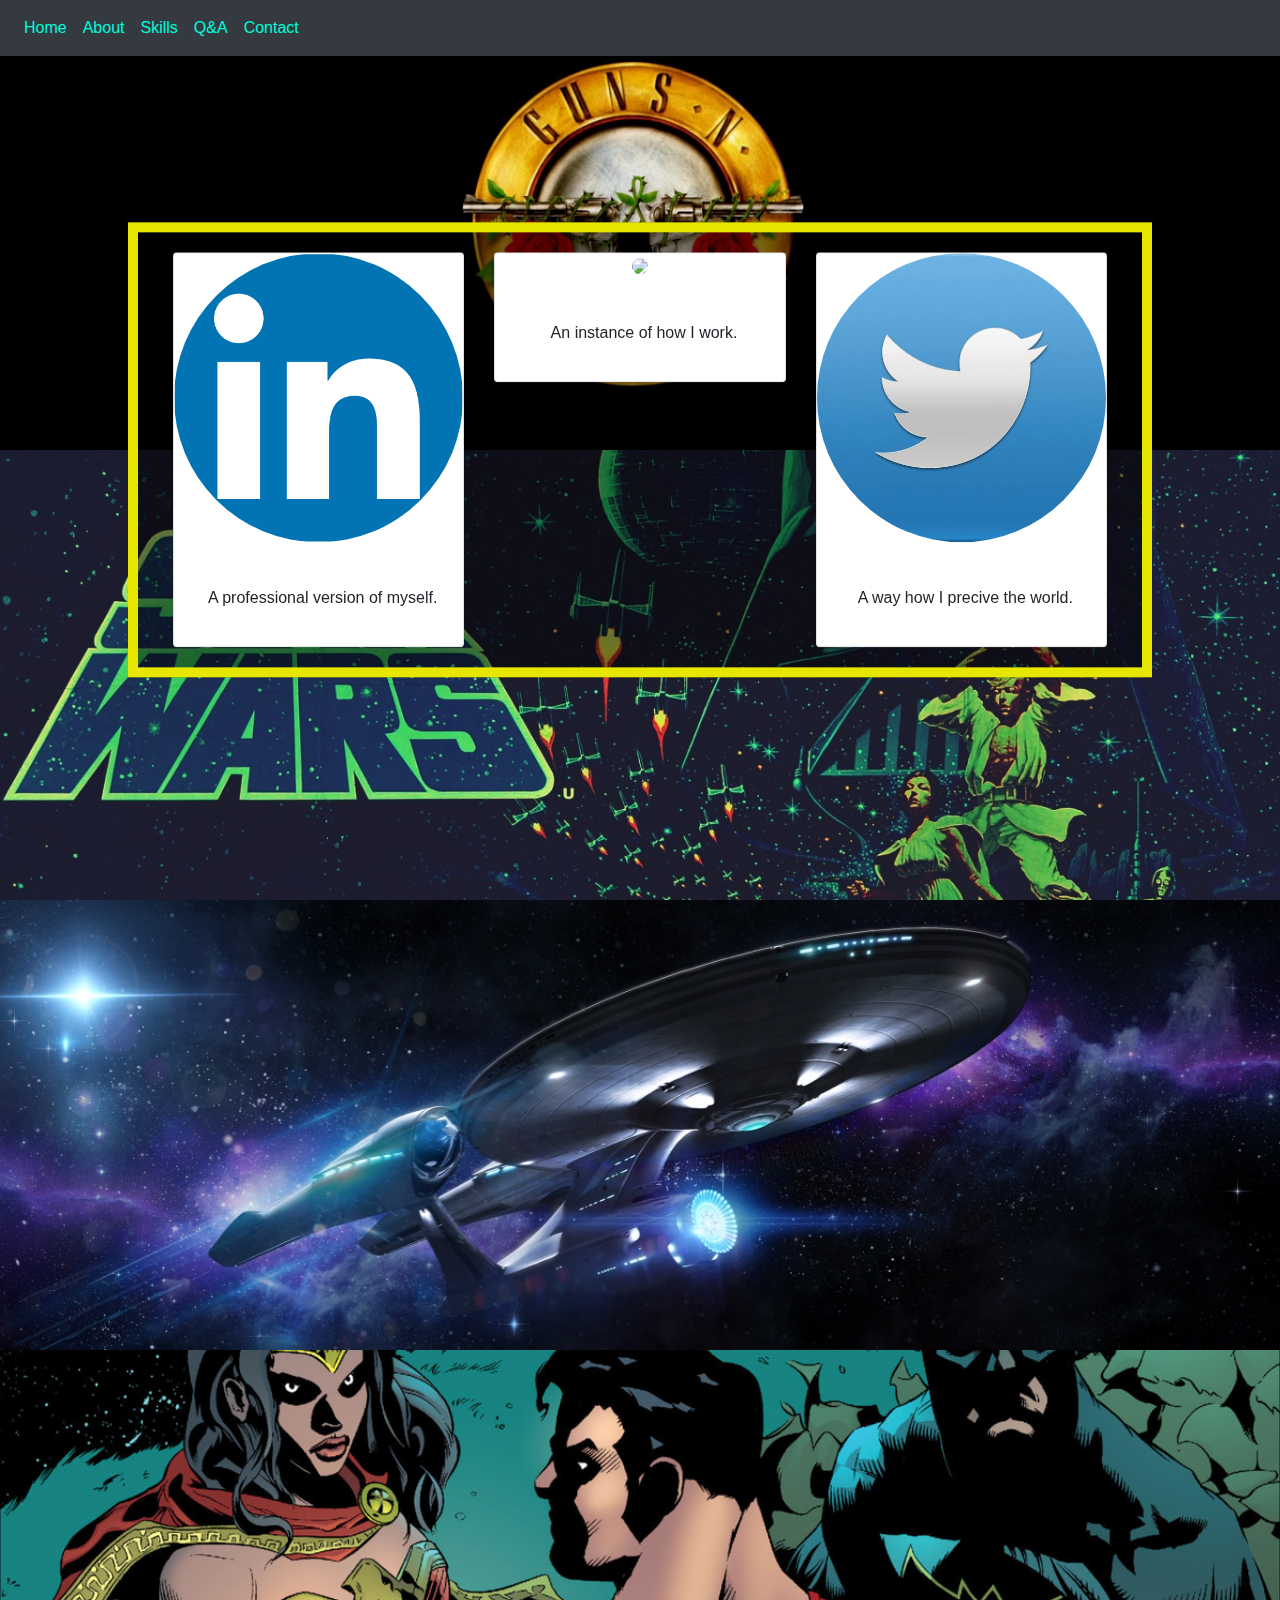
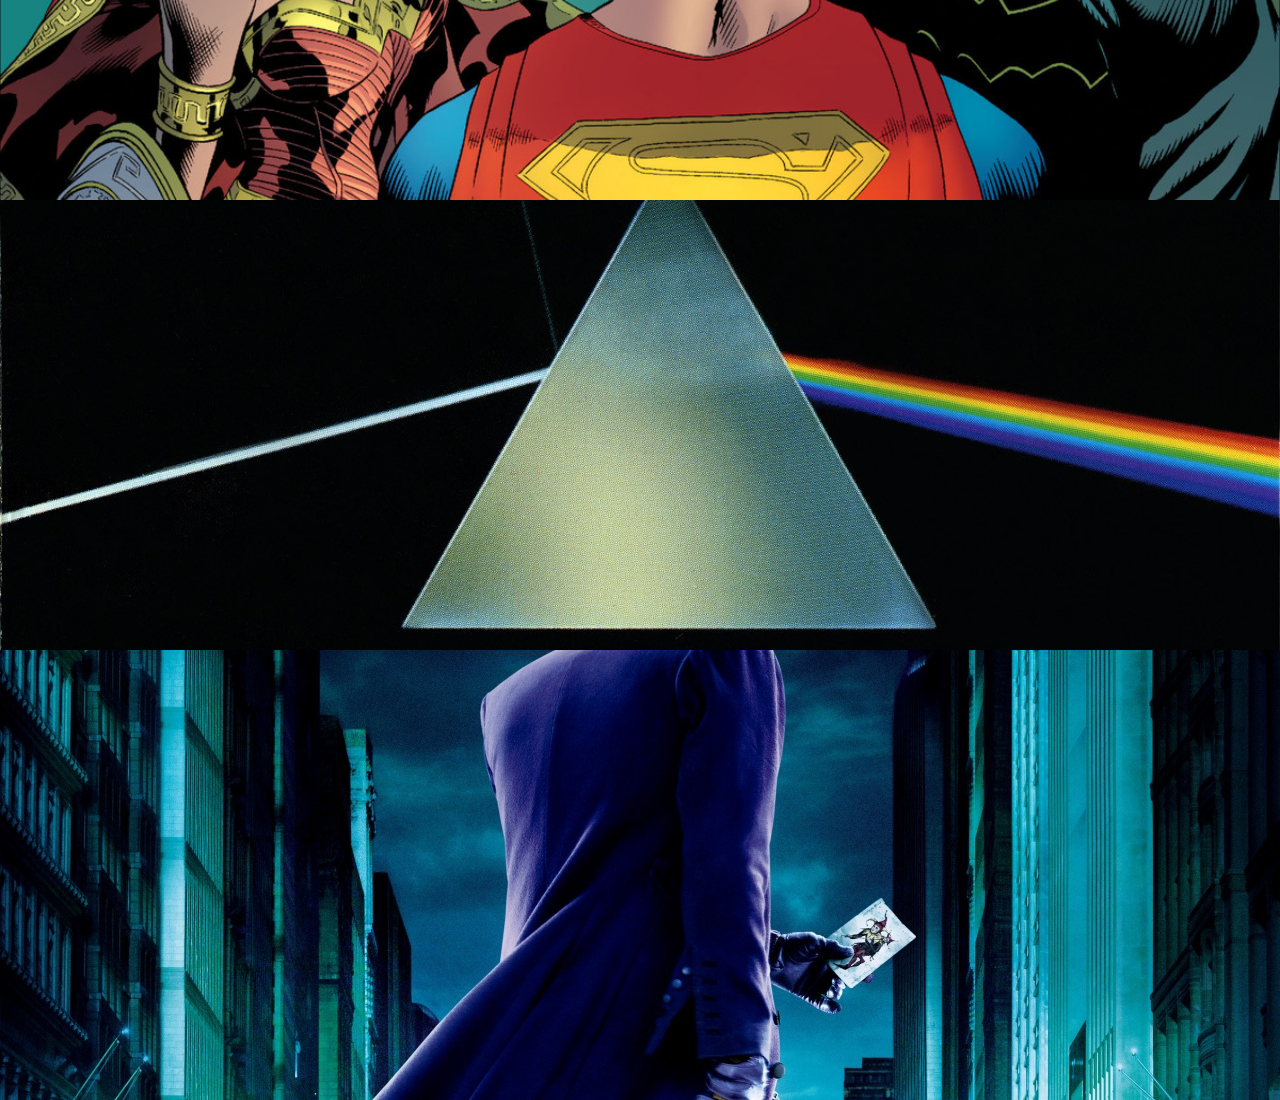
==== contact.html @ a695351e "My project" ====
<!DOCTYPE html>
<html lang="en" dir="ltr">
  <head>
    <meta charset="utf-8">
    <meta name="viewport" content="width=device-width, initial-scale=1">
    <link rel="stylesheet" href="https://maxcdn.bootstrapcdn.com/bootstrap/4.3.1/css/bootstrap.min.css">
    <link rel="stylesheet" href="mystyle.css">
    <script src="https://ajax.googleapis.com/ajax/libs/jquery/3.4.1/jquery.min.js"></script>
    <script src="https://cdnjs.cloudflare.com/ajax/libs/popper.js/1.14.7/umd/popper.min.js"></script>
    <script src="https://maxcdn.bootstrapcdn.com/bootstrap/4.3.1/js/bootstrap.min.js"></script>
    <title>Varun Anil Nair :: Home</title>
  </head>
  <body>
    <nav class="navbar navbar-expand-sm bg-dark navbar-dark fixed-top">
      <ul class="navbar-nav">
        <li class="nav-item">
          <a class="nav-link" href="index.html">Home</a>
        </li>
        <li class="nav-item">
          <a class="nav-link" href="about.html">About</a>
        </li>
        <li class="nav-item">
          <a class="nav-link" href="skills.html">Skills</a>
        </li>
        <li class="nav-item">
          <a class="nav-link" href="Q&A.html">Q&A</a>
        </li>
        <li class="nav-item">
          <a class="nav-link" href="contact.html">Contact</a>
        </li>
      </ul>
    </nav>

    <div class="bg-image img1"></div>
    <div class="bg-image img2"></div>
    <div class="bg-image img3"></div>
    <div class="bg-image img4"></div>
    <div class="bg-image img5"></div>
    <div class="bg-image img6"></div>

    <div class="bg-text-cn">
        <!-- Grid row -->
        <div class="row mx-auto">

          <!--Grid column-->
          <div class="col-lg-4 col-md-12 mb-lg-0 mb-4">
            <!--Card-->
            <div class="card testimonial-card-2">
              <!--Background color-->
              <div class="card-up info-color"></div>
              <!--Avatar-->
              <div class="avatar mx-auto white">
                <a href="https://www.linkedin.com/in/varun-nair-606495144"><img src="media/LI1.jpg" class="rounded-circle img-fluid"></a>
              </div>
              <div class="card-body">
                <!--Name-->
                <!--Quotation-->
                <p class="dark-grey-text mt-4"><i class="fas fa-quote-left pr-2"></i>A professional version of myself.</p>
              </div>
            </div>
            <!--Card-->
          </div>
          <!--Grid column-->

          <!--Grid column-->
          <div class="col-lg-4 col-md-6 mb-md-0 mb-4">
            <!--Card-->
            <div class="card testimonial-card-2">
              <!--Background color-->
              <div class="card-up blue-gradient">
              </div>
              <!--Avatar-->
              <div class="avatar mx-auto white">
                <a href="https://github.com/vn2699"><img src="media/GH1.jpg" class="rounded-circle img-fluid"></a>
              </div>
              <div class="card-body">
                <!--Name-->
                <p class="dark-grey-text mt-4"><i class="fas fa-quote-left pr-2"></i>An instance of how I work.</p>
              </div>
            </div>
            <!--Card-->
          </div>
          <!--Grid column-->

          <!--Grid column-->
          <div class="col-lg-4 col-md-6">
            <!--Card-->
            <div class="card testimonial-card-2">
              <!--Background color-->
              <div class="card-up indigo"></div>
              <!--Avatar-->
              <div class="avatar mx-auto white">
                <a href="https://twitter.com/vn2699"><img src="media/TW1.jpg" class="rounded-circle img-fluid"></a>
              </div>
              <div class="card-body">

                <p class="dark-grey-text mt-4"><i class="fas fa-quote-left pr-2"></i>A way how I precive the world.</p>
              </div>
            </div>
            <!--Card-->
          </div>
        <!--Grid column-->

          </div>
          <!-- Grid row -->

        </section>
        <!-- Section: Testimonials v.1 -->
    </div>


  </body>
</html>
---- mystyle.css ----
.nav-link {
  color: #00fcda !important;
}

/* Images used */
.img1 { background-image: url("media/GnR.jpg"); }
.img2 { background-image: url("media/SW.jpg"); }
.img3 { background-image: url("media/ST.jpg"); }
.img4 { background-image: url("media/BWS1.jpg"); }
.img5 { background-image: url("media/PF.jpg"); }
.img6 { background-image: url("media/J.jpg"); }

/* Position text in the middle of the page/image */
.bg-text {
  background-color: rgba(0,0,0, 0.5); /* Black w/opacity/see-through */
  color: white;
  font-weight: bold;
  font-style: oblique;
  font-size: 35px;
  border: 10px solid #e6e600;
  position: fixed; /* Stay fixed */
  top: 50%;
  left: 50%;
  transform: translate(-50%, -50%);
  z-index: 2;
  width: 300px;
  padding: 20px;
  text-align: center;
}

body, html {
  height: 100%;
  margin: 0;
  font-family: Arial, Helvetica, sans-serif;
}

* {
  box-sizing: border-box;
}

.bg-image {
  /* Full height */
  height: 50%;

  /* Center and scale the image nicely */
  background-position: center;
  background-repeat: no-repeat;
  background-size: cover;
}

#g{
    color: white;
    background-color: rgb(0,0,0); /* Fallback color */
    background-color: rgba(0,0,0, 0.4); /* Black w/opacity/see-through */
    color: white;
    font-weight: bold;
    font-style: normal;
    font-size: 35px;
    border: 5px solid #f1f1f1;
    position: fixed; /* Stay fixed */
    left: 10%;
    transform: translate(-100%, -100%);
    z-index: 5;
    width: 300px;
    padding: 20px;
    text-align: center;

}

.bg-text-skills {
  background-color: rgba(0,0,0, 0.5); /* Black w/opacity/see-through */
  color: white;
  /*font-weight: bold;
  font-style: normal;
  font-size: 35px;*/
  border: 10px solid #e6e600;
  position: fixed; /* Stay fixed */
  top: 50%;
  left: 50%;
  transform: translate(-50%, -50%);
  z-index: 2;
  width: 80vw;
  padding: 20px;
}

.container {
  width: 100%; /* Full width */
  background-color: #ddd; /* Grey background */
  padding-left: 0;
}

.skills {
  text-align: right; /* Right-align text */

  padding-top: 10px; /* Add top padding */
  padding-bottom: 10px; /* Add bottom padding */
  color: white; /* White text color */
}

.c {width: 75%; background-color: #4CAF50;} /* Green */
.c1 {width: 75%; background-color: #2196F3;} /* Blue */
.solidity {width: 70%; background-color: #f44336;} /* Red */
.truffle {width: 60%; background-color: #808080;} /* Dark Grey */

.bargraphs {
    padding-left: -10%;
    padding-right: auto;
    padding-top: auto;
}

.cert-body {
  font-size: 25px;
  color: #000000;
}

.skill-header {
  font-size: 30px;
}

.cert-body a{
  text-decoration: none;
}
.bg-text-ab{
  background-color: rgba(0,0,0, 0.5); /* Black w/opacity/see-through */
  color: white;
  /*font-weight: bold;
  font-style: normal;
  font-size: 35px;*/
  border: 10px solid #e6e600;
  position: fixed; /* Stay fixed */
  top: 50%;
  left: 50%;
  transform: translate(-50%, -50%);
  z-index: 2;
  width: 80vw;
  padding: 20px;
  text-align: center;
}
.kmpg{
  font-size: 20px;
  font-style: normal;
  font-weight: bold;
}
.f{
  text-align: left;
  font-size: 30px;
}

.bg-text-cn{
  background-color: rgba(0,0,0, 0.5); /* Black w/opacity/see-through */
  /*font-weight: bold;
  font-style: normal;
  font-size: 35px;*/
  border: 10px solid #e6e600;
  position: fixed; /* Stay fixed */
  top: 50%;
  left: 50%;
  transform: translate(-50%, -50%);
  z-index: 2;
  width: 80vw;
  padding: 20px;
  text-align: center;
}

.bg-text-qa{
  background-color: rgba(0,0,0, 0.5); /* Black w/opacity/see-through */
  color: white;
  /*font-weight: bold;
  font-style: normal;
  font-size: 35px;*/
  border: 10px solid #e6e600;
  position: fixed; /* Stay fixed */
  top: 50%;
  left: 50%;
  transform: translate(-50%, -50%);
  z-index: 2;
  width: 80vw;
  padding: 20px;
  text-align: left;
}
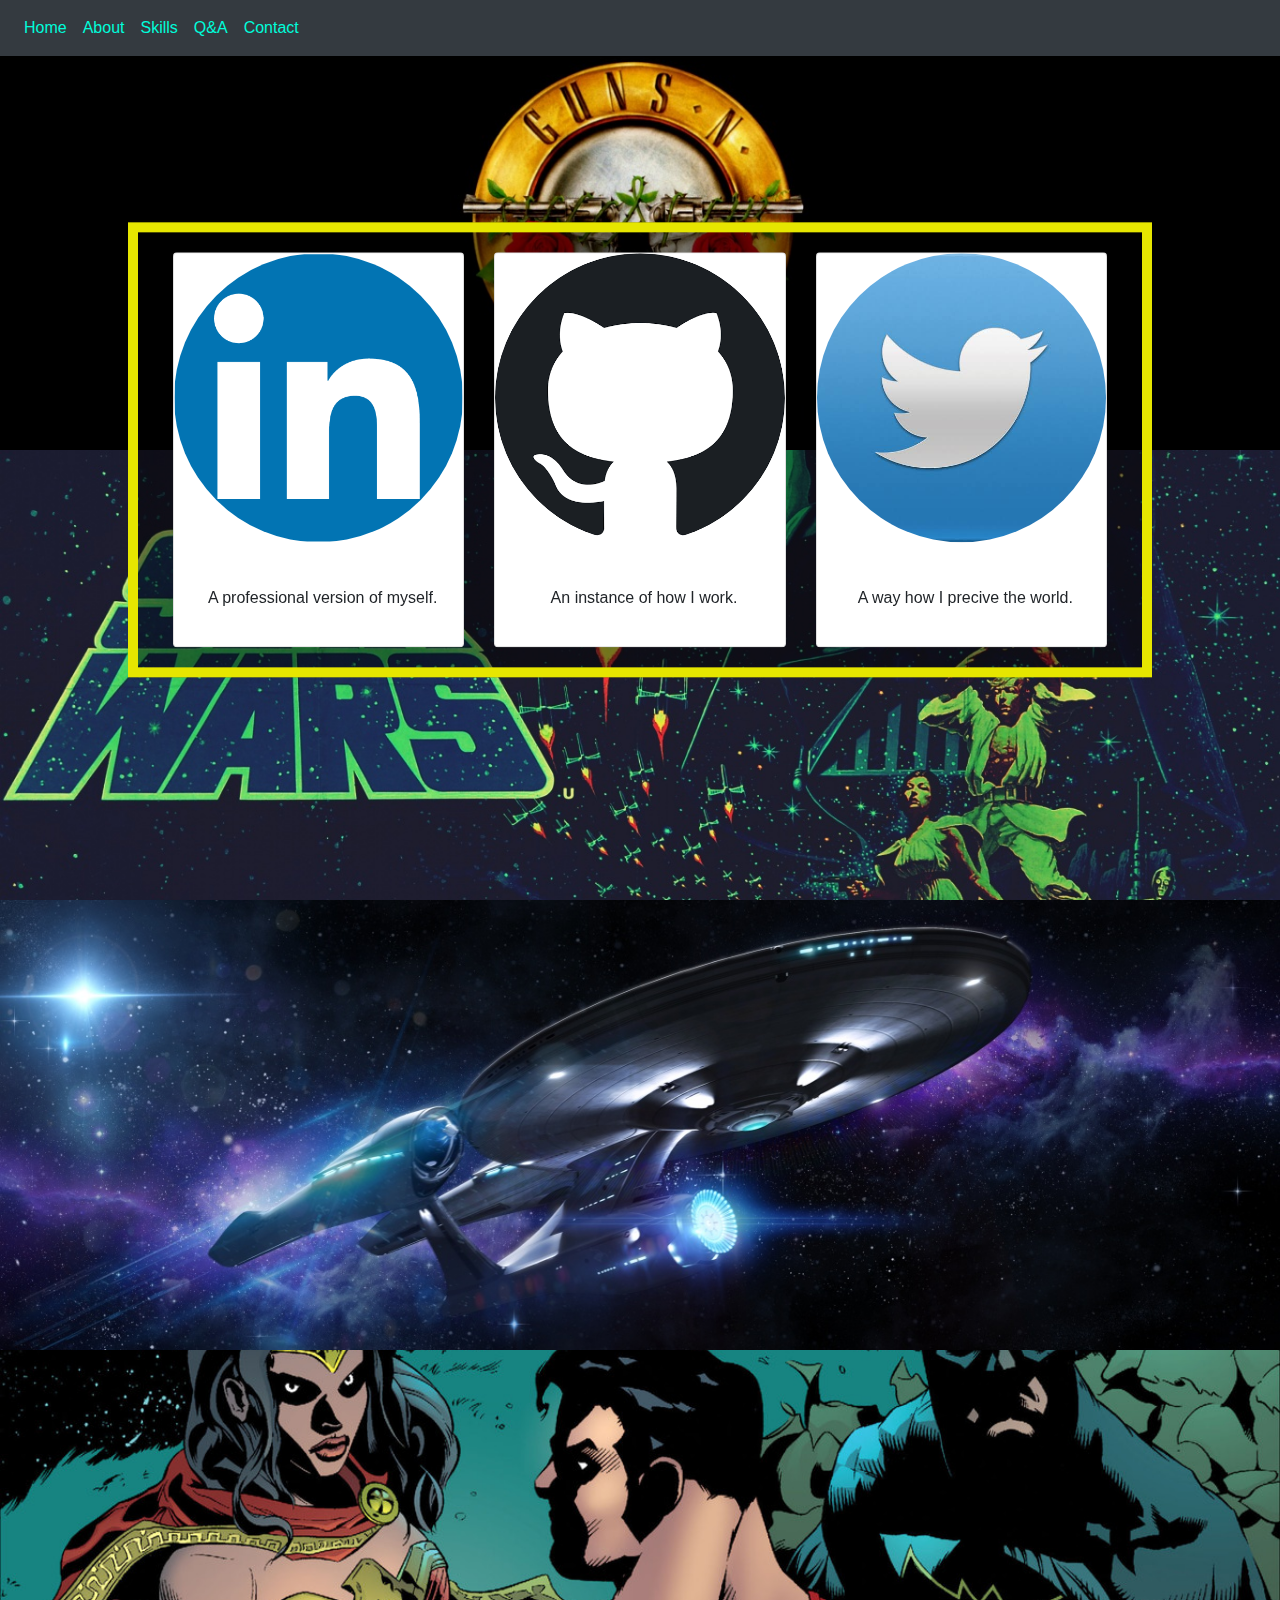
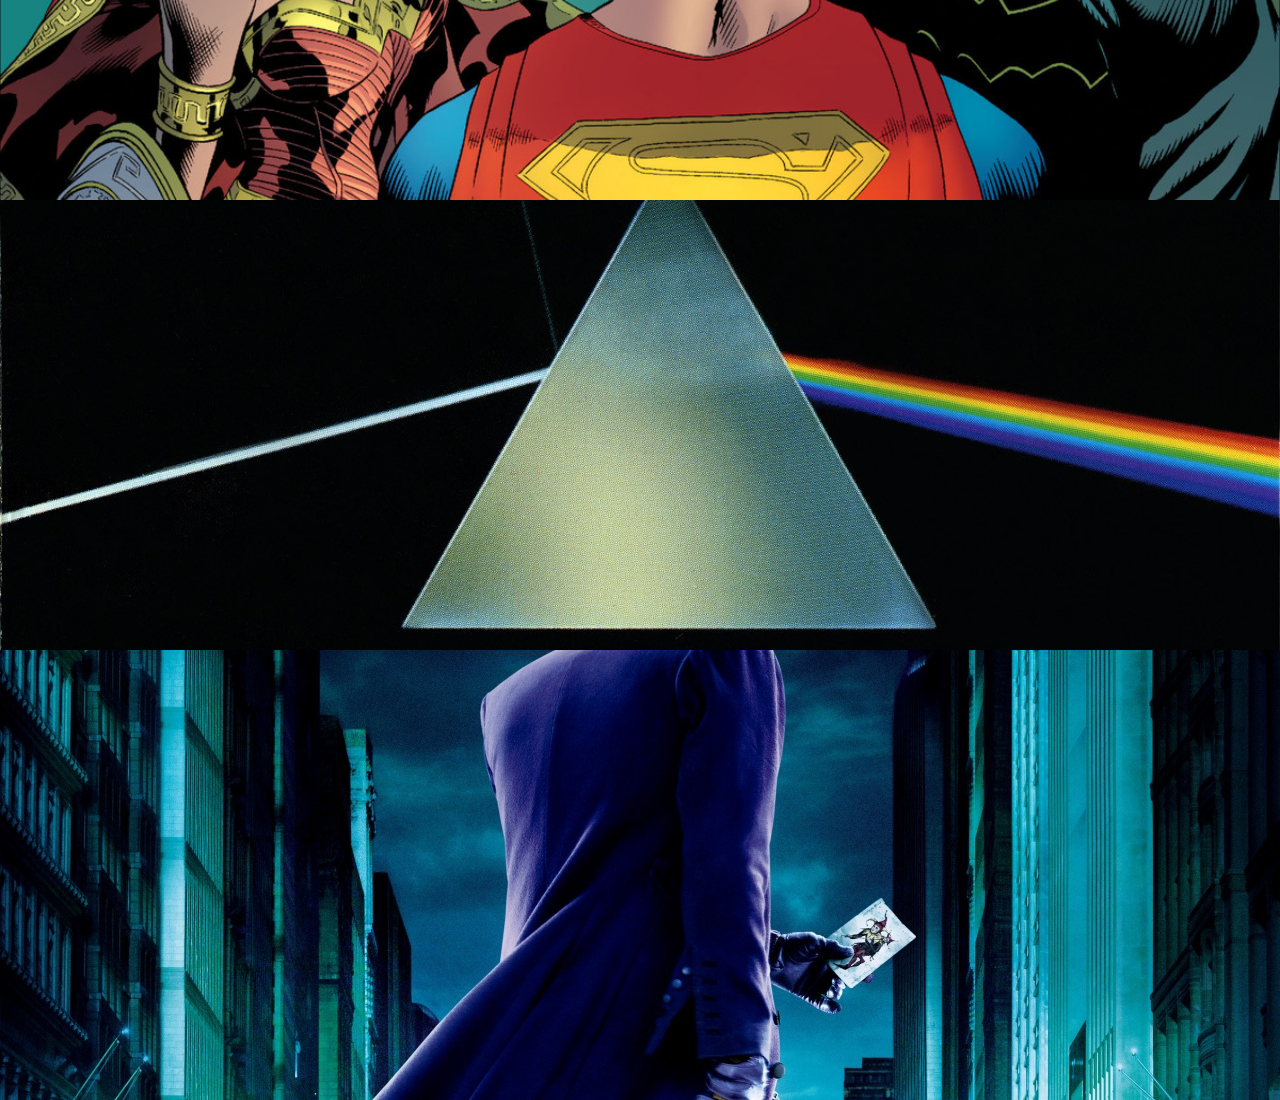
==== commit 0ce8043e: "Loserr" ====
--- a/contact.html
+++ b/contact.html
@@ -8,7 +8,7 @@
     <script src="https://ajax.googleapis.com/ajax/libs/jquery/3.4.1/jquery.min.js"></script>
     <script src="https://cdnjs.cloudflare.com/ajax/libs/popper.js/1.14.7/umd/popper.min.js"></script>
     <script src="https://maxcdn.bootstrapcdn.com/bootstrap/4.3.1/js/bootstrap.min.js"></script>
-    <title>Varun Anil Nair :: Home</title>
+    <title>Varun Anil :: Home</title>
   </head>
   <body>
     <nav class="navbar navbar-expand-sm bg-dark navbar-dark fixed-top">
@@ -71,7 +71,7 @@
               </div>
               <!--Avatar-->
               <div class="avatar mx-auto white">
-                <a href="https://github.com/vn2699"><img src="media/GH1.jpg" class="rounded-circle img-fluid"></a>
+                <a href="https://github.com/vn2699"><img src="media/GH1.JPG" class="rounded-circle img-fluid"></a>
               </div>
               <div class="card-body">
                 <!--Name-->
--- a/mystyle.css
+++ b/mystyle.css
@@ -13,7 +13,7 @@
 /* Position text in the middle of the page/image */
 .bg-text {
   background-color: rgba(0,0,0, 0.5); /* Black w/opacity/see-through */
-  color: white;
+  color: black;
   font-weight: bold;
   font-style: oblique;
   font-size: 35px;
@@ -75,9 +75,9 @@
   font-size: 35px;*/
   border: 10px solid #e6e600;
   position: fixed; /* Stay fixed */
-  top: 50%;
-  left: 50%;
-  transform: translate(-50%, -50%);
+  top: 10%;
+  left: 10%;
+  transform: translate(-0%, -0%);
   z-index: 2;
   width: 80vw;
   padding: 20px;
@@ -92,8 +92,8 @@
 .skills {
   text-align: right; /* Right-align text */
 
-  padding-top: 10px; /* Add top padding */
-  padding-bottom: 10px; /* Add bottom padding */
+  padding-top: 5px; /* Add top padding */
+  padding-bottom: 5px; /* Add bottom padding */
   color: white; /* White text color */
 }
 
@@ -109,7 +109,7 @@
 }
 
 .cert-body {
-  font-size: 25px;
+  font-size: 20px;
   color: #000000;
 }
 
@@ -133,7 +133,7 @@
   transform: translate(-50%, -50%);
   z-index: 2;
   width: 80vw;
-  padding: 20px;
+  padding: 50px;
   text-align: center;
 }
 .kmpg{
